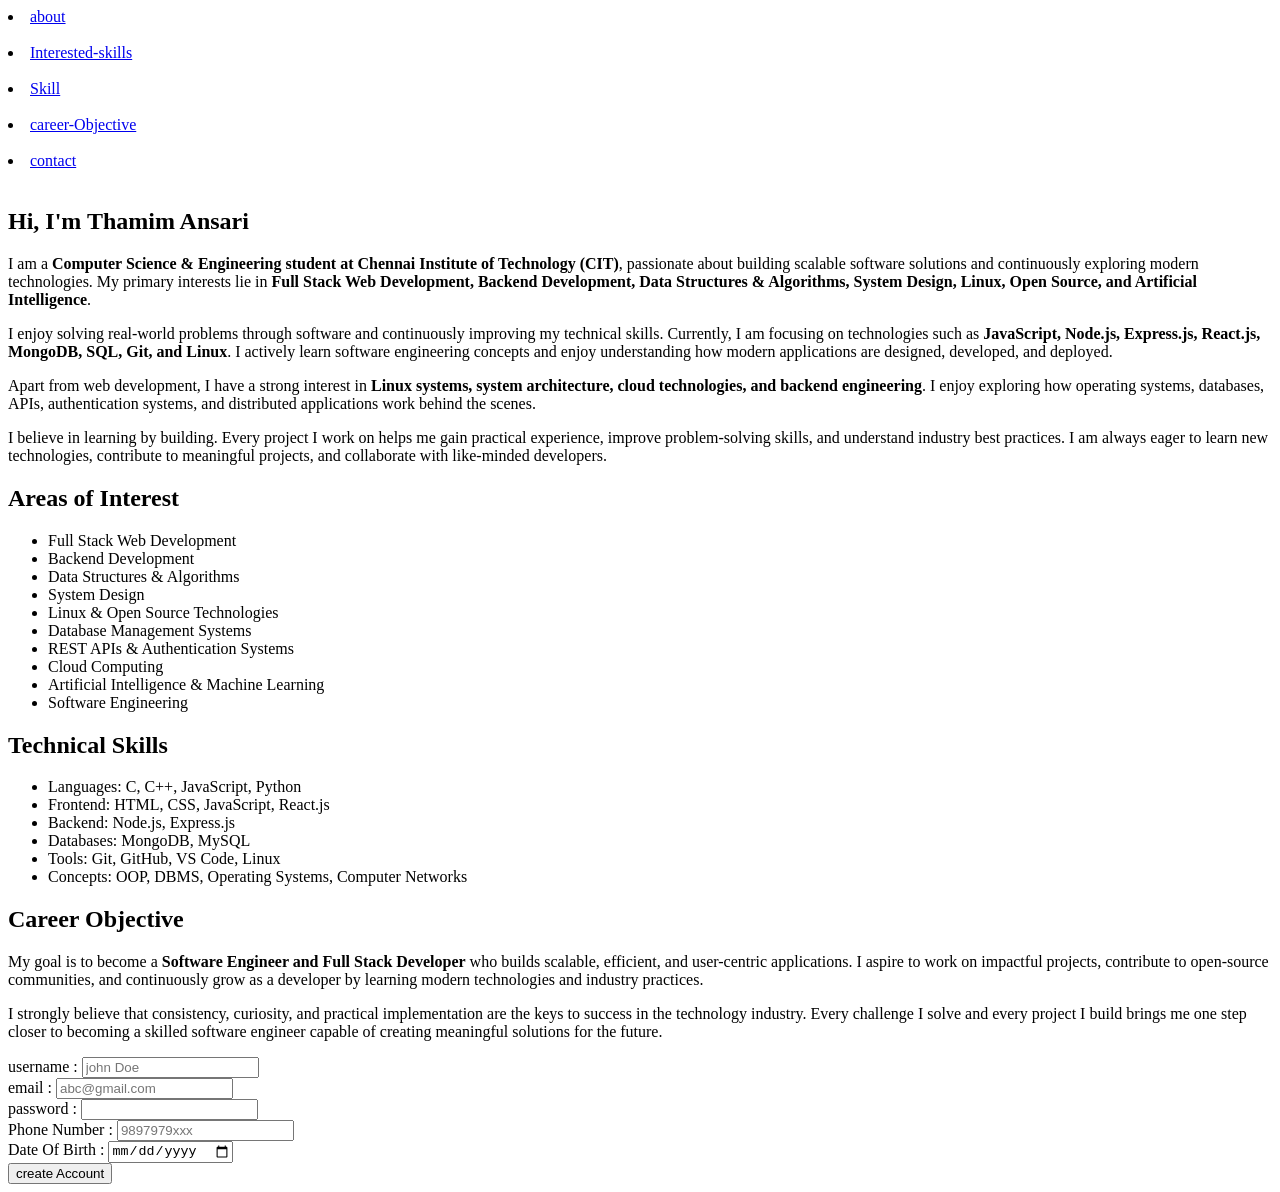
==== portfollio/index.html @ fa500929 "index.html is added" ====
<!DOCTYPE html>
<html lang="en">
<head>
  <meta charset="UTF-8" />
  <meta name="viewport" content="width=device-width, initial-scale=1.0" />
  <title>Thamim Ansari - Portfolio</title>
</head>
<body>
   <header>
     <nav>
        <li><a href ="#about-me">about</a></li><br>
        <li><a href ="#interest">Interested-skills</a></li><br>
        <li><a href="#skill">Skill</a></li><br>
        <li><a href ="#object">career-Objective</a></li><br>
        <li><a href ="#contact">contact</a></li><br>
     </nav>
   </header>
  <div class="container">
    <section id="about-me">
    <h1>Hi, I'm Thamim Ansari</h1>

    <p>
      I am a <strong>Computer Science &amp; Engineering student at Chennai Institute of Technology (CIT)</strong>,
      passionate about building scalable software solutions and continuously exploring modern technologies.
      My primary interests lie in <strong>Full Stack Web Development, Backend Development, Data Structures &amp; Algorithms,
      System Design, Linux, Open Source, and Artificial Intelligence</strong>.
    </p>

    <p>
      I enjoy solving real-world problems through software and continuously improving my technical skills.
      Currently, I am focusing on technologies such as <strong>JavaScript, Node.js, Express.js, React.js,
      MongoDB, SQL, Git, and Linux</strong>. I actively learn software engineering concepts and enjoy understanding
      how modern applications are designed, developed, and deployed.
    </p>

    <p>
      Apart from web development, I have a strong interest in <strong>Linux systems, system architecture,
      cloud technologies, and backend engineering</strong>. I enjoy exploring how operating systems,
      databases, APIs, authentication systems, and distributed applications work behind the scenes.
    </p>

    <p>
      I believe in learning by building. Every project I work on helps me gain practical experience,
      improve problem-solving skills, and understand industry best practices. I am always eager to learn
      new technologies, contribute to meaningful projects, and collaborate with like-minded developers.
    </p>
</section>

<section id="interest">
    <h2>Areas of Interest</h2>

    <ul>
      <li>Full Stack Web Development</li>
      <li>Backend Development</li>
      <li>Data Structures &amp; Algorithms</li>
      <li>System Design</li>
      <li>Linux &amp; Open Source Technologies</li>
      <li>Database Management Systems</li>
      <li>REST APIs &amp; Authentication Systems</li>
      <li>Cloud Computing</li>
      <li>Artificial Intelligence &amp; Machine Learning</li>
      <li>Software Engineering</li>
    </ul>
</section>  
<section id="skill">
    <h2>Technical Skills</h2>

    <ul>
      <li>Languages: C, C++, JavaScript, Python</li>
      <li>Frontend: HTML, CSS, JavaScript, React.js</li>
      <li>Backend: Node.js, Express.js</li>
      <li>Databases: MongoDB, MySQL</li>
      <li>Tools: Git, GitHub, VS Code, Linux</li>
      <li>Concepts: OOP, DBMS, Operating Systems, Computer Networks</li>
    </ul>
</section>

<section id="object" >
    <h2>Career Objective</h2>

    <p>
      My goal is to become a <strong>Software Engineer and Full Stack Developer</strong> who builds scalable,
      efficient, and user-centric applications. I aspire to work on impactful projects, contribute to open-source
      communities, and continuously grow as a developer by learning modern technologies and industry practices.
    </p>

    <p>
      I strongly believe that consistency, curiosity, and practical implementation are the keys to success in the
      technology industry. Every challenge I solve and every project I build brings me one step closer to becoming
      a skilled software engineer capable of creating meaningful solutions for the future.
    </p>
</section>

<section id="contact">
   <form action="#" method="post" autocomplete="on">
     <label for="username">username : </label>
     <input type = "text" name ="username" id ="username" placeholder="john Doe" required>
     <br>
      <label for="email">email : </label>
      <input type="email" id="email" name ="email" placeholder="abc@gmail.com" required>
        <br>
     <label for="password">password :</label>
     <input type ="password" id ="password" name="password">
      <br>
     <label for="phone"> Phone Number : </label>
     <input type="number" id ="phone" name = "phone" placeholder="9897979xxx" required>
    <br>
     <label for="DOB">Date Of Birth : </label>
     <input type ="date" id="DOB" name="DOB" placeholder="26/05/2008">
      <br>
    <div id ="btn-login">
      <button type="submit" >create Account</button>
    </div>
   </form>
</section>
  </div>
</body>
</html>
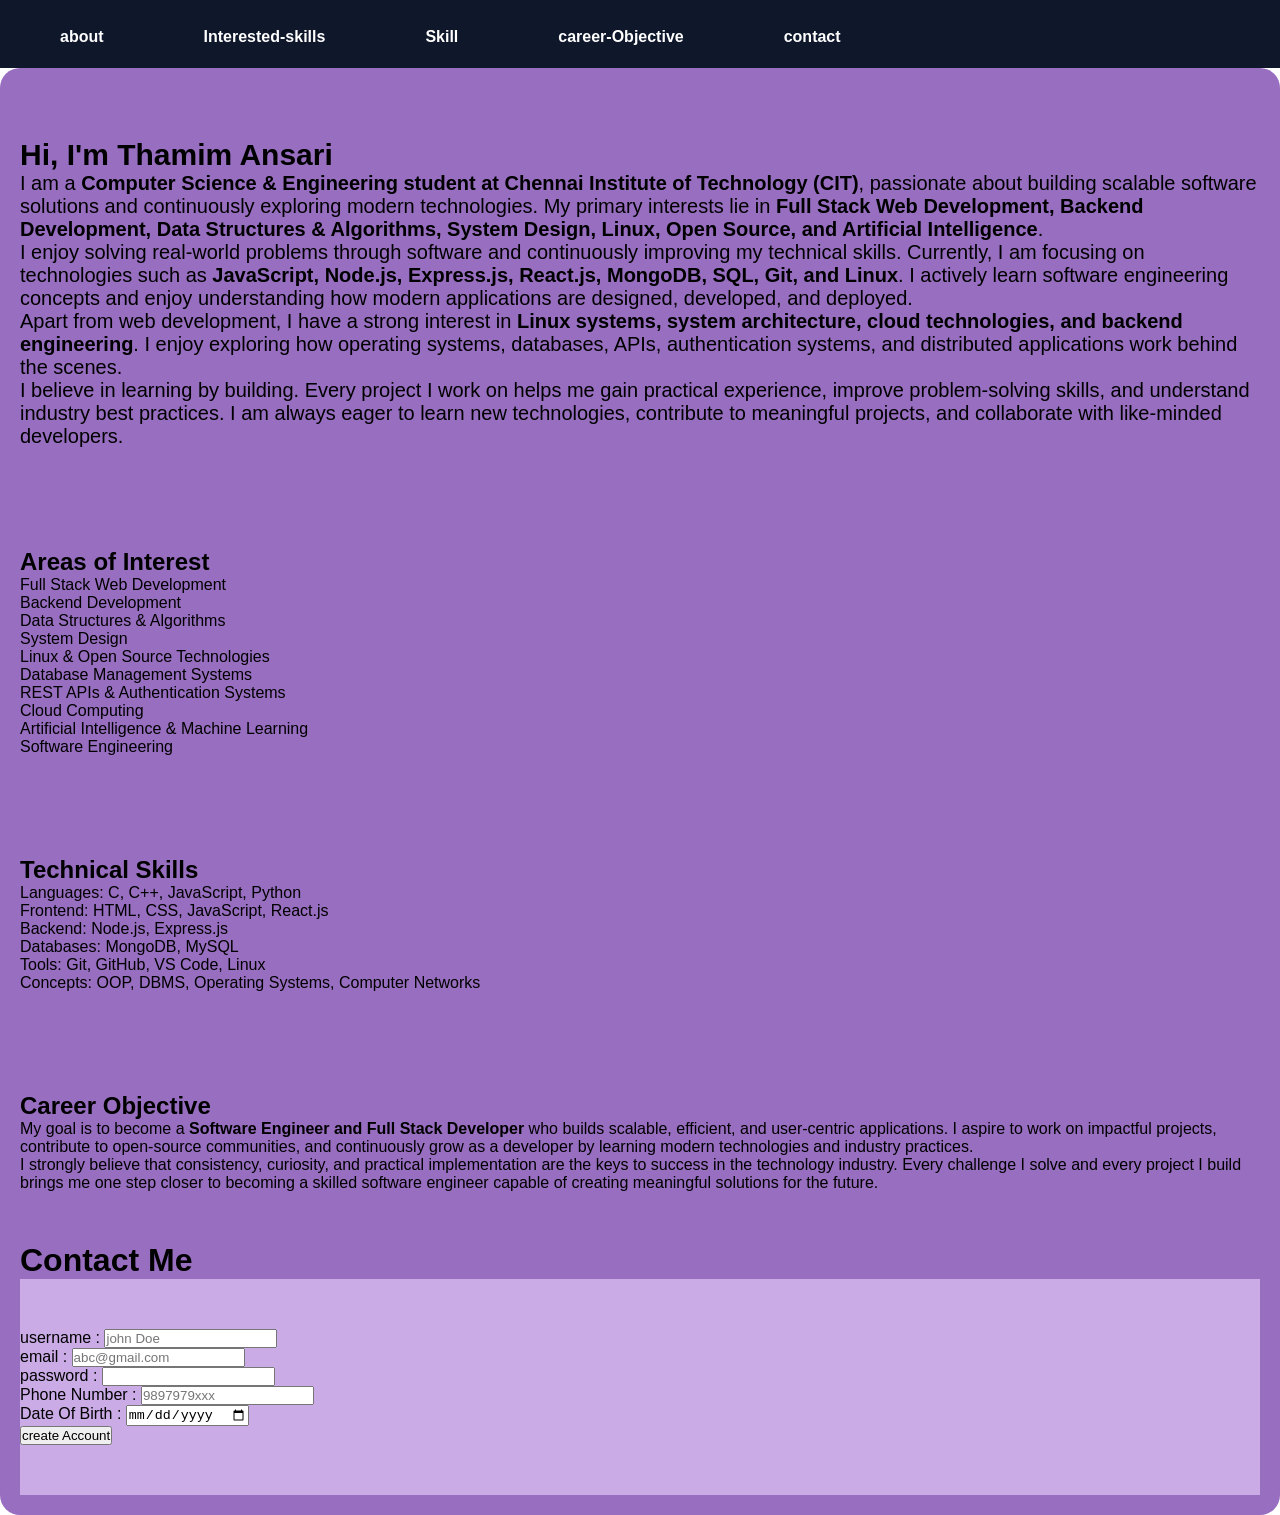
==== commit dfe7cd48: "css file is added" ====
--- a/portfollio/index.html
+++ b/portfollio/index.html
@@ -4,15 +4,20 @@
   <meta charset="UTF-8" />
   <meta name="viewport" content="width=device-width, initial-scale=1.0" />
   <title>Thamim Ansari - Portfolio</title>
+  <link rel="stylesheet" href="style.css" />
 </head>
 <body>
    <header>
      <nav>
+        <div class="logo">
+          <ul class="nav-links">
         <li><a href ="#about-me">about</a></li><br>
-        <li><a href ="#interest">Interested-skills</a></li><br>
+        <li><a href ="#interest">Interested-skills</a> </li><br>
         <li><a href="#skill">Skill</a></li><br>
         <li><a href ="#object">career-Objective</a></li><br>
         <li><a href ="#contact">contact</a></li><br>
+        </ul> 
+        </div>
      </nav>
    </header>
   <div class="container">
@@ -90,7 +95,7 @@
       a skilled software engineer capable of creating meaningful solutions for the future.
     </p>
 </section>
-
+ <h1>Contact Me</h1>
 <section id="contact">
    <form action="#" method="post" autocomplete="on">
      <label for="username">username : </label>
--- a/portfollio/style.css
+++ b/portfollio/style.css
@@ -0,0 +1,90 @@
+.container{
+    margin : 0 autopx;
+    background-color: #986ec0;
+    border-radius: 20px 20px 20px 20px;
+    padding: 20px;
+
+}
+
+*{
+    margin:0;
+    padding:0;
+    box-sizing:border-box;
+}
+
+ul{
+    list-style:none;
+}
+
+a{
+    text-decoration:none;
+}
+
+nav{
+    display:flex;
+    justify-content:space-between;
+    align-items:center;
+    padding:20px 50px;
+    background-color:#0f172a;
+}
+.nav-links{
+    display:flex;
+    gap:40px;
+}
+
+nav a{
+    color:#fff;
+    font-size:16px;
+    padding:5px 10px;
+}
+
+body{
+    font-family:Arial, sans-serif;
+}
+
+.logo{
+    font-size:24px;
+    font-weight:bold;
+    color:white;
+}
+
+.nav-links a{
+    font-size:16px;
+}
+.nav-links a{
+    position:relative;
+}
+
+
+/* sectin */
+
+
+#about-me{
+    background-color : #986ec0;
+    padding:50px 0;
+    font-size: 20px;
+    font-family: Arial, sans-serif; 
+}
+
+#interest{
+    background-color : #986ec0;
+    padding:50px 0;
+    font-size: 16px;
+    font-family: Arial, sans-serif;
+    font-weight: light;
+}
+
+#skill{
+    background-color : #986ec0;
+    padding:50px 0;
+}
+
+#object{
+    background-color : #986ec0;
+    padding:50px 0;
+}
+
+#contact{
+    background-color : #caabe6;
+    padding:50px 0;
+}
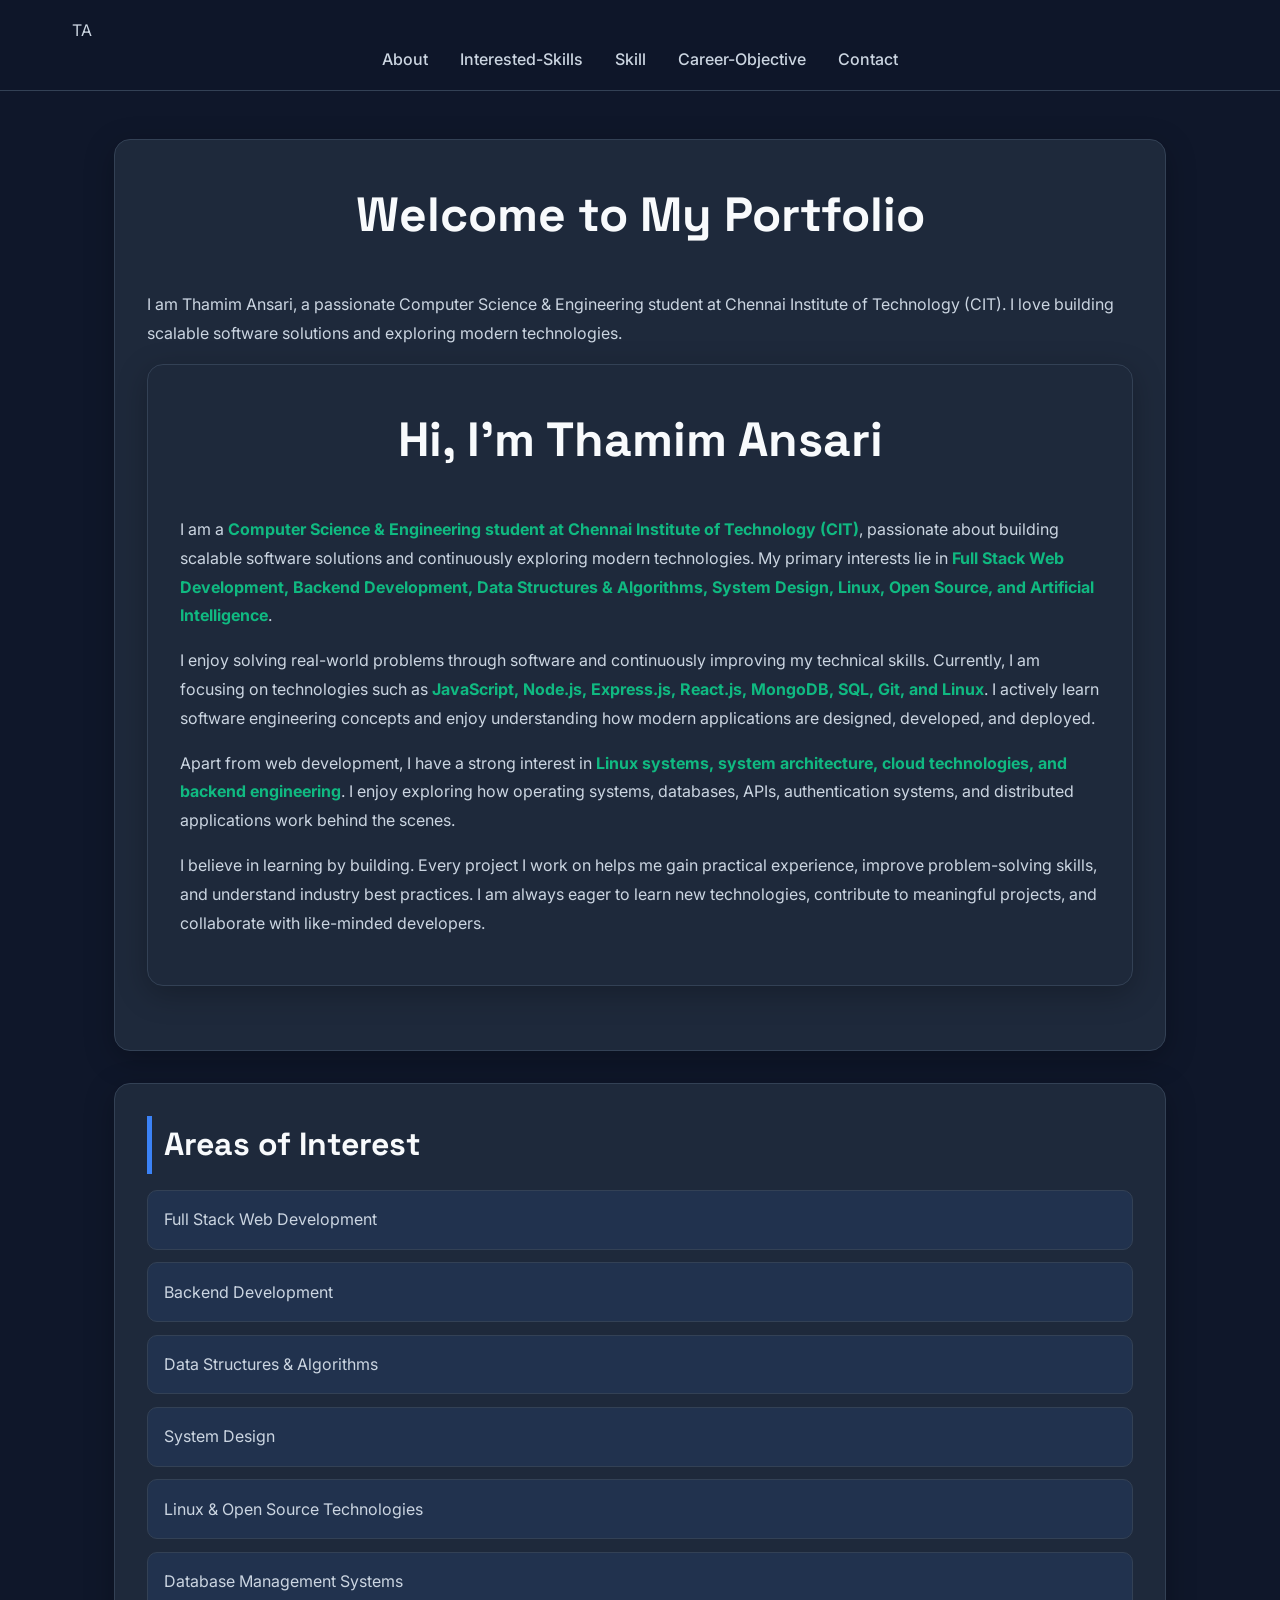
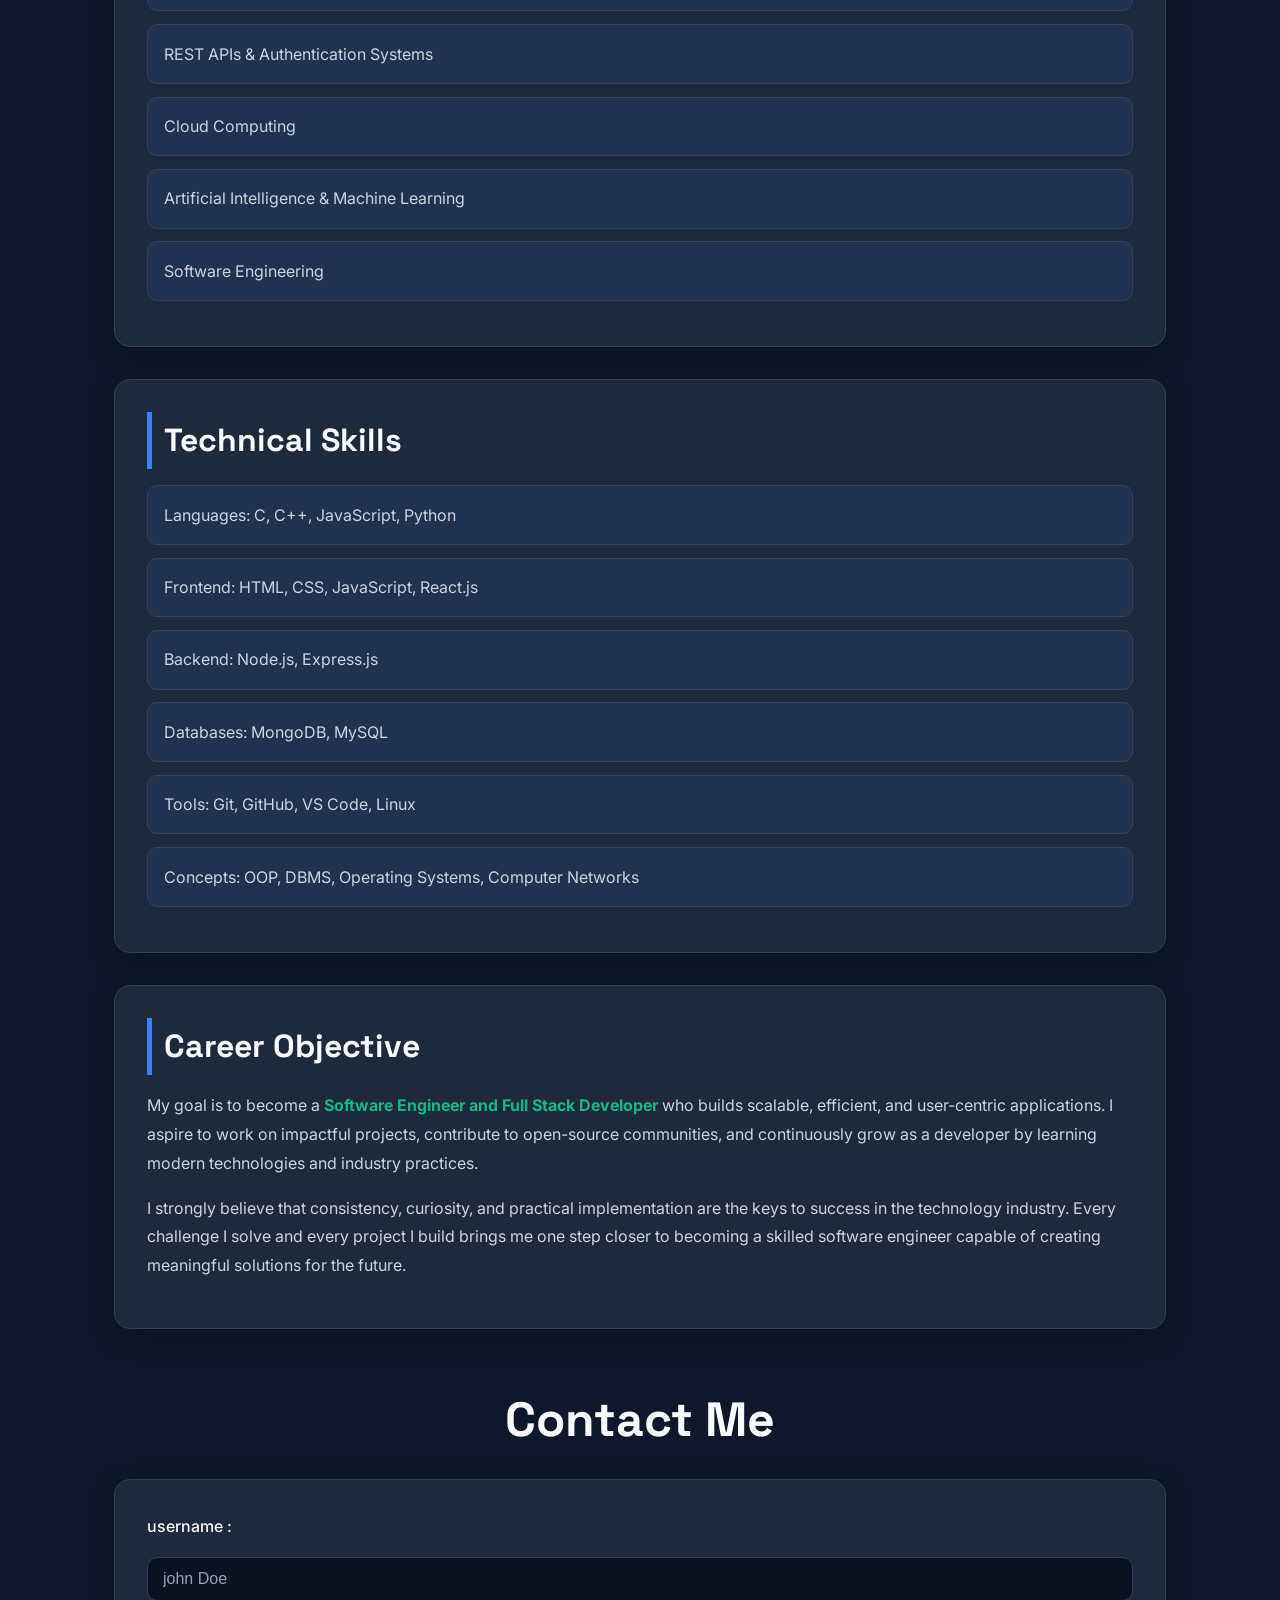
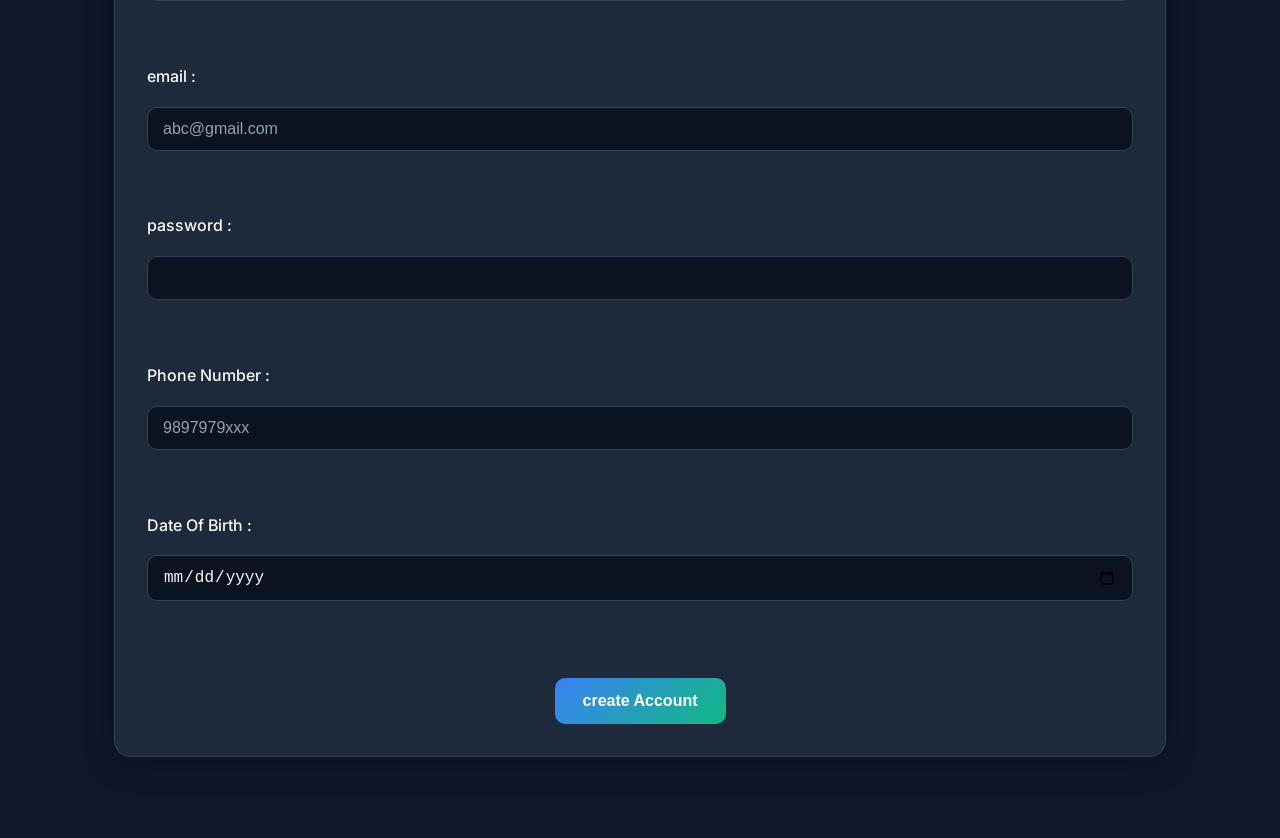
==== commit c9903711: "new file is added" ====
--- a/portfollio/index.html
+++ b/portfollio/index.html
@@ -9,18 +9,24 @@
 <body>
    <header>
      <nav>
-        <div class="logo">
+        <div class="logo">TA</div>
           <ul class="nav-links">
-        <li><a href ="#about-me">about</a></li><br>
-        <li><a href ="#interest">Interested-skills</a> </li><br>
-        <li><a href="#skill">Skill</a></li><br>
-        <li><a href ="#object">career-Objective</a></li><br>
-        <li><a href ="#contact">contact</a></li><br>
+        <li><a href ="#about-me">about</a></li>
+        <li><a href ="#interest">Interested-skills</a> </li>
+        <li><a href="#skill">Skill</a></li>
+        <li><a href ="#object">career-Objective</a></li>
+        <li><a href ="#contact">contact</a></li>
         </ul> 
-        </div>
+        
      </nav>
    </header>
   <div class="container">
+    <section id="hero">
+      <h1>Welcome to My Portfolio</h1>
+      <p>
+        I am Thamim Ansari, a passionate Computer Science &amp; Engineering student at Chennai Institute of Technology (CIT).
+        I love building scalable software solutions and exploring modern technologies.
+      </p>
     <section id="about-me">
     <h1>Hi, I'm Thamim Ansari</h1>
 
@@ -49,6 +55,7 @@
       improve problem-solving skills, and understand industry best practices. I am always eager to learn
       new technologies, contribute to meaningful projects, and collaborate with like-minded developers.
     </p>
+</section>
 </section>
 
 <section id="interest">
--- a/portfollio/style.css
+++ b/portfollio/style.css
@@ -1,90 +1,264 @@
-.container{
-    margin : 0 autopx;
-    background-color: #986ec0;
-    border-radius: 20px 20px 20px 20px;
-    padding: 20px;
-
-}
-
-*{
-    margin:0;
-    padding:0;
-    box-sizing:border-box;
-}
-
-ul{
-    list-style:none;
-}
-
-a{
-    text-decoration:none;
-}
-
-nav{
-    display:flex;
-    justify-content:space-between;
-    align-items:center;
-    padding:20px 50px;
-    background-color:#0f172a;
-}
-.nav-links{
-    display:flex;
-    gap:40px;
-}
-
-nav a{
-    color:#fff;
-    font-size:16px;
-    padding:5px 10px;
-}
-
-body{
-    font-family:Arial, sans-serif;
-}
-
-.logo{
-    font-size:24px;
-    font-weight:bold;
-    color:white;
-}
-
-.nav-links a{
-    font-size:16px;
-}
-.nav-links a{
-    position:relative;
-}
-
-
-/* sectin */
-
-
-#about-me{
-    background-color : #986ec0;
-    padding:50px 0;
-    font-size: 20px;
-    font-family: Arial, sans-serif; 
-}
-
-#interest{
-    background-color : #986ec0;
-    padding:50px 0;
-    font-size: 16px;
-    font-family: Arial, sans-serif;
-    font-weight: light;
-}
-
-#skill{
-    background-color : #986ec0;
-    padding:50px 0;
-}
-
-#object{
-    background-color : #986ec0;
-    padding:50px 0;
-}
-
-#contact{
-    background-color : #caabe6;
-    padding:50px 0;
+/* Google Fonts */
+@import url('https://fonts.googleapis.com/css2?family=Inter:wght@300;400;500;600;700&family=Space+Grotesk:wght@400;500;600;700&display=swap');
+
+:root {
+    --bg: #0F172A;
+    --surface: #1E293B;
+
+    --primary: #3B82F6;
+    --secondary: #10B981;
+
+    --text-main: #F8FAFC;
+    --text-body: #CBD5E1;
+    --text-muted: #94A3B8;
+
+    --border: #334155;
+
+    --shadow: 0 8px 30px rgba(0, 0, 0, 0.25);
+}
+
+/* Reset */
+
+* {
+    margin: 0;
+    padding: 0;
+    box-sizing: border-box;
+}
+
+html {
+    scroll-behavior: smooth;
+}
+
+body {
+    background-color: var(--bg);
+    color: var(--text-body);
+    font-family: 'Inter', sans-serif;
+    line-height: 1.8;
+}
+
+/* Navigation */
+
+header {
+    position: sticky;
+    top: 0;
+    z-index: 100;
+    background-color: rgba(15, 23, 42, 0.95);
+    backdrop-filter: blur(10px);
+    border-bottom: 1px solid var(--border);
+}
+
+nav {
+    max-width: 1200px;
+    margin: auto;
+    padding: 1rem 2rem;
+}
+
+.nav-links {
+    display: flex;
+    justify-content: center;
+    align-items: center;
+    gap: 2rem;
+    list-style: none;
+    flex-wrap: wrap;
+}
+
+.nav-links li {
+    list-style: none;
+}
+
+.nav-links a {
+    text-decoration: none;
+    color: var(--text-body);
+    font-weight: 500;
+    transition: 0.3s ease;
+    text-transform: capitalize;
+}
+
+.nav-links a:hover {
+    color: var(--primary);
+}
+
+/* Main Container */
+
+.container {
+    max-width: 1100px;
+    margin: auto;
+    padding: 3rem 1.5rem;
+}
+
+/* Sections */
+
+section {
+    background-color: var(--surface);
+    margin-bottom: 2rem;
+    padding: 2rem;
+    border-radius: 16px;
+    border: 1px solid var(--border);
+    box-shadow: var(--shadow);
+    transition: transform 0.3s ease;
+}
+
+section:hover {
+    transform: translateY(-4px);
+}
+
+/* Headings */
+
+h1,
+h2 {
+    font-family: 'Space Grotesk', sans-serif;
+    color: var(--text-main);
+    margin-bottom: 1rem;
+}
+
+h1 {
+    font-size: 3rem;
+    text-align: center;
+    margin-bottom: 2rem;
+}
+
+h2 {
+    font-size: 2rem;
+    border-left: 5px solid var(--primary);
+    padding-left: 12px;
+}
+
+p {
+    margin-bottom: 1rem;
+    color: var(--text-body);
+}
+
+/* Lists */
+
+ul {
+    list-style: none;
+}
+
+#interest ul li,
+#skill ul li {
+    background-color: rgba(59, 130, 246, 0.1);
+    border: 1px solid var(--border);
+    margin-bottom: 0.8rem;
+    padding: 0.9rem 1rem;
+    border-radius: 10px;
+    transition: 0.3s ease;
+}
+
+#interest ul li:hover,
+#skill ul li:hover {
+    background-color: rgba(59, 130, 246, 0.2);
+    transform: translateX(5px);
+}
+
+/* About Section */
+
+#about-me strong,
+#object strong {
+    color: var(--secondary);
+}
+
+/* Contact Heading */
+
+body > .container > h1 {
+    margin-top: 3rem;
+    margin-bottom: 1rem;
+}
+
+/* Contact Form */
+
+form {
+    display: flex;
+    flex-direction: column;
+    gap: 1rem;
+}
+
+label {
+    color: var(--text-main);
+    font-weight: 500;
+}
+
+input {
+    width: 100%;
+    padding: 12px 15px;
+    border-radius: 10px;
+    border: 1px solid var(--border);
+    background-color: #0B1220;
+    color: var(--text-main);
+    font-size: 1rem;
+    outline: none;
+    transition: 0.3s ease;
+}
+
+input:focus {
+    border-color: var(--primary);
+    box-shadow: 0 0 10px rgba(59, 130, 246, 0.3);
+}
+
+input::placeholder {
+    color: var(--text-muted);
+}
+
+/* Button */
+
+#btn-login {
+    display: flex;
+    justify-content: center;
+    margin-top: 1rem;
+}
+
+button {
+    background: linear-gradient(
+        135deg,
+        var(--primary),
+        var(--secondary)
+    );
+    color: white;
+    border: none;
+    padding: 14px 28px;
+    border-radius: 10px;
+    cursor: pointer;
+    font-size: 1rem;
+    font-weight: 600;
+    transition: 0.3s ease;
+}
+
+button:hover {
+    transform: translateY(-3px);
+    opacity: 0.95;
+}
+
+/* Scrollbar */
+
+::-webkit-scrollbar {
+    width: 10px;
+}
+
+::-webkit-scrollbar-track {
+    background: var(--bg);
+}
+
+::-webkit-scrollbar-thumb {
+    background: var(--primary);
+    border-radius: 10px;
+}
+
+/* Responsive */
+
+@media (max-width: 768px) {
+
+    h1 {
+        font-size: 2.2rem;
+    }
+
+    h2 {
+        font-size: 1.5rem;
+    }
+
+    .nav-links {
+        gap: 1rem;
+    }
+
+    section {
+        padding: 1.5rem;
+    }
 }
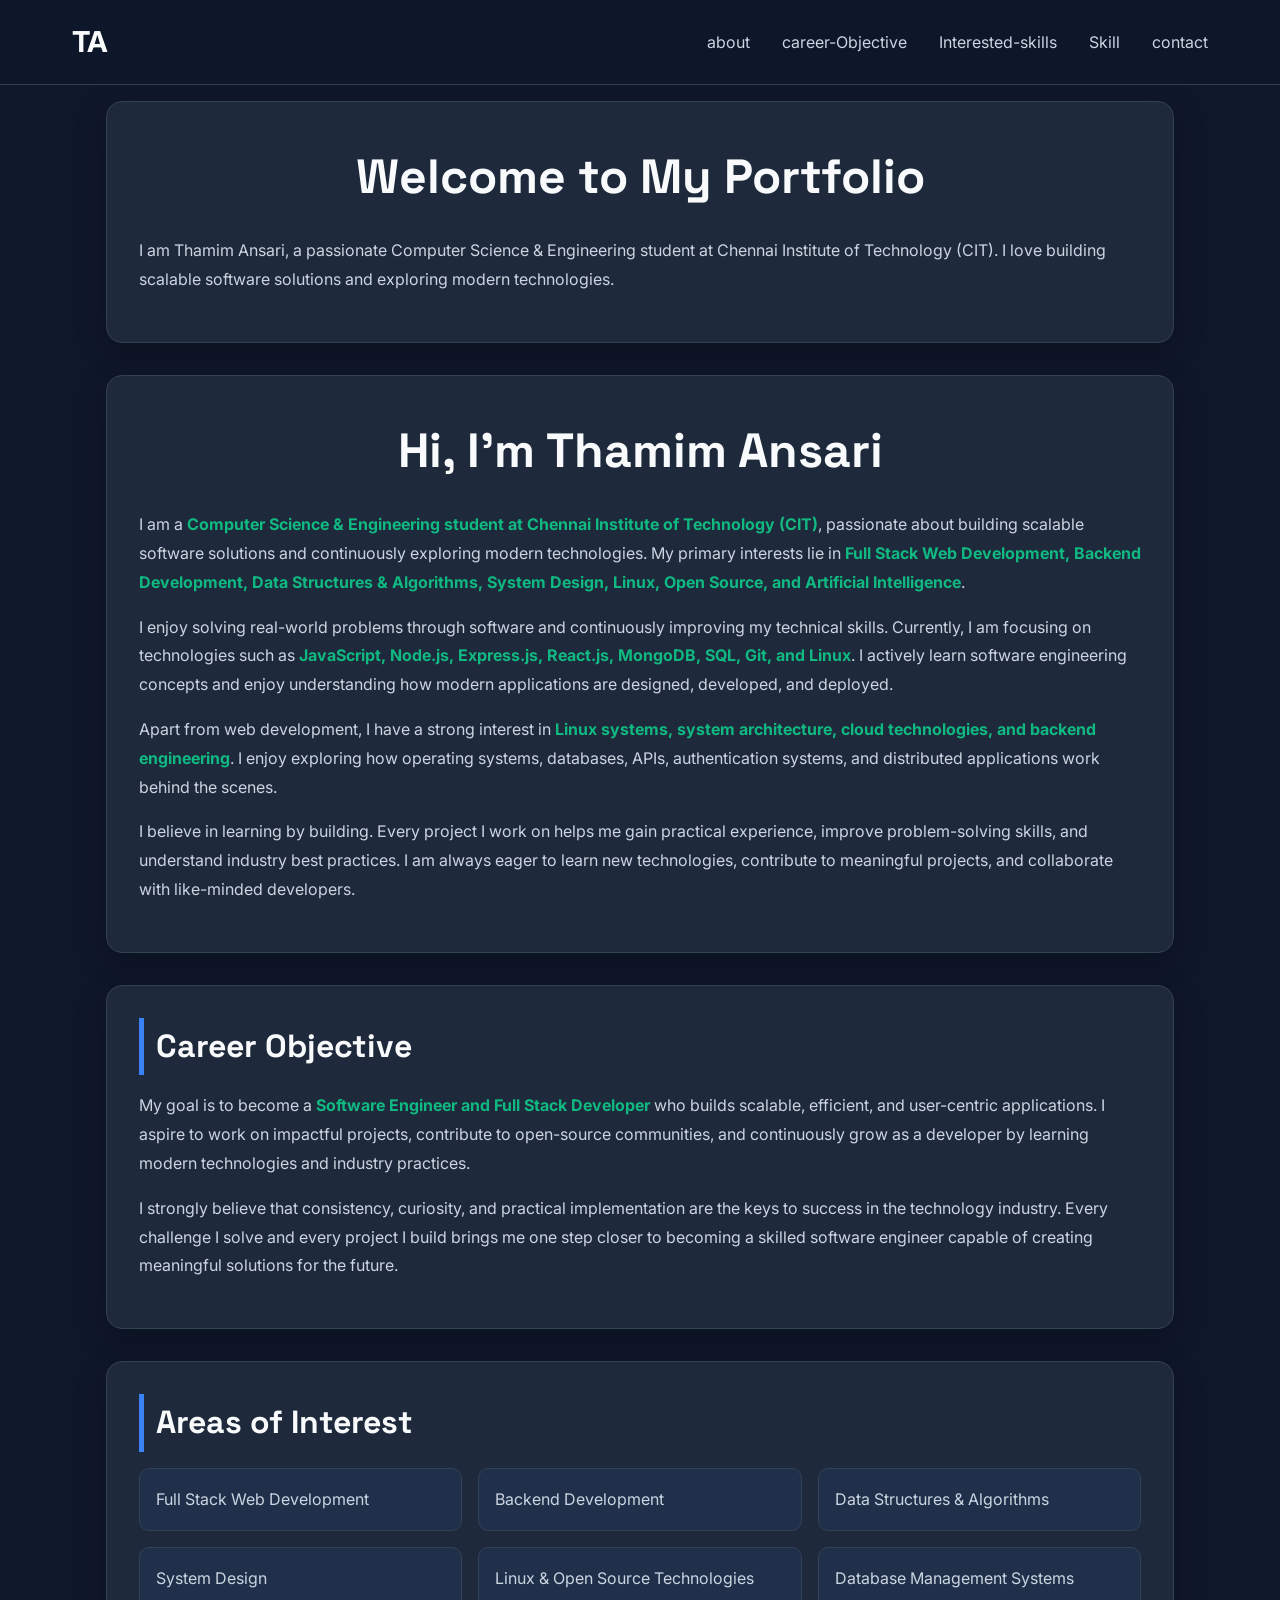
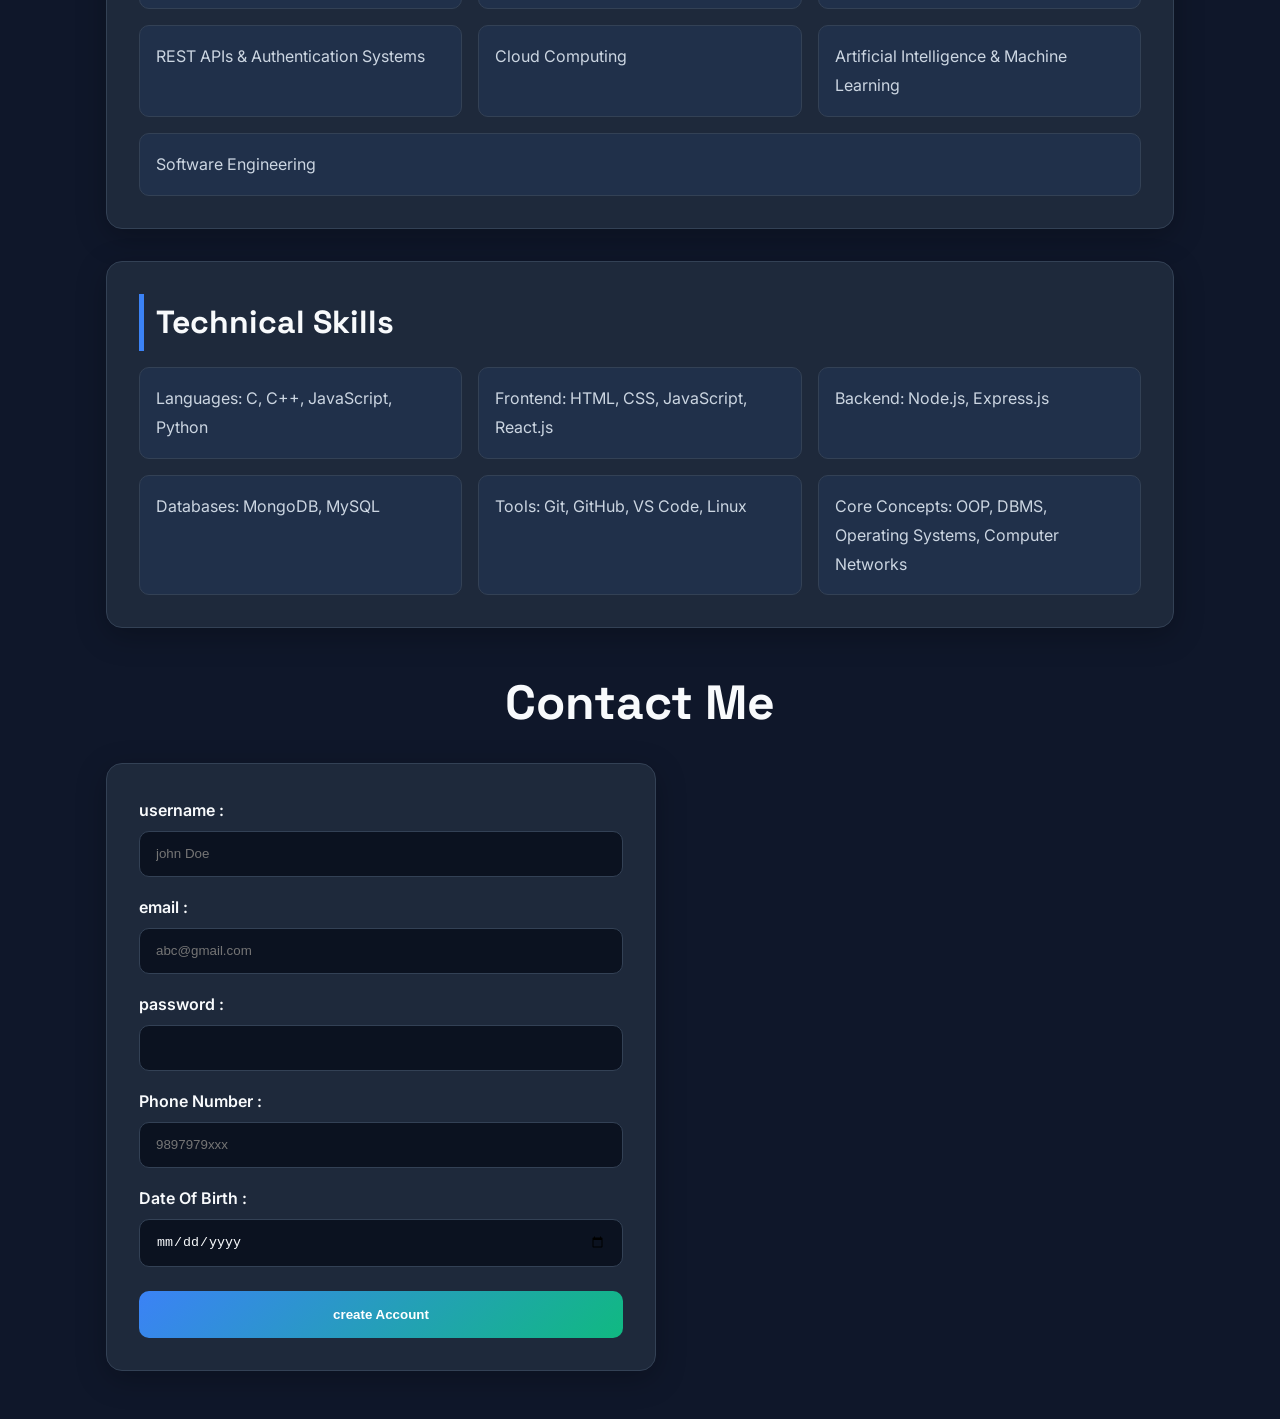
==== commit 4423e4a8: "fix : responsive design" ====
--- a/portfollio/index.html
+++ b/portfollio/index.html
@@ -4,30 +4,37 @@
   <meta charset="UTF-8" />
   <meta name="viewport" content="width=device-width, initial-scale=1.0" />
   <title>Thamim Ansari - Portfolio</title>
-  <link rel="stylesheet" href="style.css" />
+  <link rel="stylesheet" href="bc.css" />
+  <script src="script.js" defer></script>
 </head>
 <body>
    <header>
      <nav>
         <div class="logo">TA</div>
+        <button class="menu-toggle" id="menu-toggle">&#9776;</button>
           <ul class="nav-links">
         <li><a href ="#about-me">about</a></li>
+        <li><a href ="#object">career-Objective</a></li>
         <li><a href ="#interest">Interested-skills</a> </li>
         <li><a href="#skill">Skill</a></li>
-        <li><a href ="#object">career-Objective</a></li>
         <li><a href ="#contact">contact</a></li>
         </ul> 
         
      </nav>
    </header>
+   <main>
+    <!-- container section -->
   <div class="container">
+    <!-- hero section -->
     <section id="hero">
+      <article>
       <h1>Welcome to My Portfolio</h1>
       <p>
         I am Thamim Ansari, a passionate Computer Science &amp; Engineering student at Chennai Institute of Technology (CIT).
         I love building scalable software solutions and exploring modern technologies.
-      </p>
+      </p></article> </section>
     <section id="about-me">
+      <article>
     <h1>Hi, I'm Thamim Ansari</h1>
 
     <p>
@@ -55,11 +62,33 @@
       improve problem-solving skills, and understand industry best practices. I am always eager to learn
       new technologies, contribute to meaningful projects, and collaborate with like-minded developers.
     </p>
+    </article>
 </section>
 </section>
 
+<!-- career objective section -->
+<section id="object" >
+  <article>
+    <h2>Career Objective</h2>
+
+    <p>
+      My goal is to become a <strong>Software Engineer and Full Stack Developer</strong> who builds scalable,
+      efficient, and user-centric applications. I aspire to work on impactful projects, contribute to open-source
+      communities, and continuously grow as a developer by learning modern technologies and industry practices.
+    </p>
+
+    <p>
+      I strongly believe that consistency, curiosity, and practical implementation are the keys to success in the
+      technology industry. Every challenge I solve and every project I build brings me one step closer to becoming
+      a skilled software engineer capable of creating meaningful solutions for the future.
+    </p>
+    </article>
+</section>
+
+<!-- interest section -->
 <section id="interest">
-    <h2>Areas of Interest</h2>
+  <article >
+      <h2>Areas of Interest</h2>
 
     <ul>
       <li>Full Stack Web Development</li>
@@ -73,8 +102,12 @@
       <li>Artificial Intelligence &amp; Machine Learning</li>
       <li>Software Engineering</li>
     </ul>
+    </article>
 </section>  
+
+<!-- skill section -->
 <section id="skill">
+  <article>
     <h2>Technical Skills</h2>
 
     <ul>
@@ -83,48 +116,44 @@
       <li>Backend: Node.js, Express.js</li>
       <li>Databases: MongoDB, MySQL</li>
       <li>Tools: Git, GitHub, VS Code, Linux</li>
-      <li>Concepts: OOP, DBMS, Operating Systems, Computer Networks</li>
+      <li>Core Concepts: OOP, DBMS, Operating Systems, Computer Networks</li>
     </ul>
+    </article>
 </section>
 
-<section id="object" >
-    <h2>Career Objective</h2>
-
-    <p>
-      My goal is to become a <strong>Software Engineer and Full Stack Developer</strong> who builds scalable,
-      efficient, and user-centric applications. I aspire to work on impactful projects, contribute to open-source
-      communities, and continuously grow as a developer by learning modern technologies and industry practices.
-    </p>
-
-    <p>
-      I strongly believe that consistency, curiosity, and practical implementation are the keys to success in the
-      technology industry. Every challenge I solve and every project I build brings me one step closer to becoming
-      a skilled software engineer capable of creating meaningful solutions for the future.
-    </p>
-</section>
+<!-- contact section -->
  <h1>Contact Me</h1>
 <section id="contact">
    <form action="#" method="post" autocomplete="on">
+    <div>
      <label for="username">username : </label>
      <input type = "text" name ="username" id ="username" placeholder="john Doe" required>
-     <br>
+     </div>
+      <div>
       <label for="email">email : </label>
       <input type="email" id="email" name ="email" placeholder="abc@gmail.com" required>
-        <br>
+        </div>  
+        <div>
      <label for="password">password :</label>
      <input type ="password" id ="password" name="password">
-      <br>
+      </div>
+      <div>
      <label for="phone"> Phone Number : </label>
      <input type="number" id ="phone" name = "phone" placeholder="9897979xxx" required>
-    <br>
+    </div>
+
+    <div>
      <label for="DOB">Date Of Birth : </label>
      <input type ="date" id="DOB" name="DOB" placeholder="26/05/2008">
-      <br>
+      </div>
+      
     <div id ="btn-login">
       <button type="submit" >create Account</button>
     </div>
    </form>
 </section>
   </div>
+</main>
+
 </body>
 </html>
--- a/portfollio/bc.css
+++ b/portfollio/bc.css
@@ -0,0 +1,330 @@
+/* Google Fonts */
+@import url('https://fonts.googleapis.com/css2?family=Inter:wght@300;400;500;600;700&family=Space+Grotesk:wght@400;500;600;700&display=swap');
+
+:root{
+    --bg:#0F172A;
+    --surface:#1E293B;
+    --primary:#3B82F6;
+    --secondary:#10B981;
+    --text-main:#F8FAFC;
+    --text-body:#CBD5E1;
+    --text-muted:#94A3B8;
+    --border:#334155;
+    --shadow:0 8px 30px rgba(0,0,0,.25);
+}
+
+*{
+    margin:0;
+    padding:0;
+    box-sizing:border-box;
+}
+
+html{
+    scroll-behavior:smooth;
+}
+
+body{
+    font-family:'Inter',sans-serif;
+    background:var(--bg);
+    color:var(--text-body);
+    line-height:1.8;
+}
+
+img{
+    max-width:100%;
+    display:block;
+}
+
+header{
+    position:sticky;
+    top:0;
+    z-index:1000;
+    background:rgba(15,23,42,.95);
+    backdrop-filter:blur(10px);
+    border-bottom:1px solid var(--border);
+}
+
+nav{
+    max-width:1200px;
+    margin:auto;
+    padding:1rem 2rem;
+    display:flex;
+    justify-content:space-between;
+    align-items:center;
+}
+.menu-toggle{
+    display:none;
+    background:none;
+    border:none;
+    font-size:1.5rem;
+    color:var(--text-main);
+    cursor:pointer;
+}
+.logo{
+    color:var(--text-main);
+    font-size:1.8rem;
+    font-weight:700;
+}
+
+.nav-links{
+    display:flex;
+    list-style:none;
+    gap:2rem;
+}
+
+.nav-links a{
+    text-decoration:none;
+    color:var(--text-body);
+    transition:.3s;
+}
+
+.nav-links a:hover{
+    color:var(--primary);
+}
+
+.nav-links.active{
+    display:flex;    
+}
+.container{
+    max-width:1100px;
+    margin:auto;
+    padding:1rem;
+}
+
+section{
+    background:var(--surface);
+    border:1px solid var(--border);
+    border-radius:16px;
+    box-shadow:var(--shadow);
+    padding:2rem;
+    margin-bottom:2rem;
+}
+
+h1,h2{
+    font-family:'Space Grotesk',sans-serif;
+    color:var(--text-main);
+    margin-bottom:1rem;
+}
+
+h1{
+    text-align:center;
+    font-size:3rem;
+}
+
+h2{
+    font-size:2rem;
+    border-left:5px solid var(--primary);
+    padding-left:12px;
+}
+
+p{
+    margin-bottom:1rem;
+}
+#about-me,
+#object,
+#interest,
+#skill,
+#contact{
+    scroll-margin-top:90px;
+}
+
+#hero{
+    display:block;
+}
+
+#about-me strong,
+#object strong{
+    color:var(--secondary);
+}
+
+ul{
+    list-style:none;
+}
+
+#interest ul,
+#skill ul{
+    display:flex;
+    flex-wrap:wrap;
+    gap:1rem;
+}
+
+#interest li,
+#skill li{
+    flex:1 1 250px;
+    background:rgba(59,130,246,.08);
+    border:1px solid var(--border);
+    border-radius:10px;
+    padding:1rem;
+    transition:.3s;
+}
+
+#interest li:hover,
+#skill li:hover{
+    transform:translateY(-4px);
+    background:rgba(59,130,246,.18);
+}
+
+#contact{
+    display:flex;
+    justify-content:flex-start;
+    max-width:550px;
+    width:100%;
+}
+
+form{
+    width:100%;
+    max-width:450%;
+    display:flex;
+    flex-direction:column;
+    gap:1rem;
+}
+
+form div{
+    display:flex;
+    flex-direction:column;
+    gap:.4rem;
+}
+
+label{
+    color:var(--text-main);
+    font-weight:600;
+}
+
+input{
+    width:100%;
+    padding:.9rem 1rem;
+    border-radius:10px;
+    border:1px solid var(--border);
+    background:#0B1220;
+    color:var(--text-main);
+    outline:none;
+}
+
+input:focus{
+    border-color:var(--primary);
+    box-shadow:0 0 10px rgba(59,130,246,.35);
+}
+
+#btn-login{
+    margin-top:.5rem;
+}
+
+button{
+    width:100%;
+    padding:1rem;
+    border:none;
+    border-radius:10px;
+    color:white;
+    cursor:pointer;
+    font-weight:600;
+    background:linear-gradient(135deg,var(--primary),var(--secondary));
+    transition:.3s;
+}
+
+button:hover{
+    transform:translateY(-3px);
+}
+
+::-webkit-scrollbar{
+    width:10px;
+}
+::-webkit-scrollbar-thumb{
+    background:var(--primary);
+    border-radius:10px;
+}
+
+/* =========================
+   Responsive
+========================= */
+
+@media (max-width:768px){
+
+    nav{
+        display:flex;
+        flex-direction:space-between;
+        align-items:center;
+        flex-wrap:wrap;
+        position:relative;
+    }
+
+    .nav-links{
+        position: relative;
+        width:100%;
+        display:none;
+        flex-direction:column;
+        justify-content:flex-start;
+        align-items:center;
+        padding:20px 0·;
+        gap: 15px;
+        margin-top: 20px;
+        background:var(--surface);
+        border-top:1px solid var(--border)
+    }
+
+    .nav-links li{
+        width:100%;
+        text-align:center;
+    }
+
+
+    
+    .nav-links a{
+        display:block;
+        padding:.6rem;
+        text-decoration:none;
+        color:var(--text-body);
+        transition:.3s;
+    }
+    
+    .nav-links a:hover{
+        color:var(--primary);
+    }
+    .nav-links.active{
+        display:flex;
+    }
+
+    .container{
+        padding:1rem;
+    }
+
+    h1{
+        font-size:2rem;
+    }
+
+    h2{
+        font-size:1.5rem;
+    }
+
+    section{
+        padding:1.25rem;
+    }
+
+    #interest ul,
+    #skill ul{
+        flex-direction:column;
+    }
+
+    #interest li,
+    #skill li{
+        flex:1 1 100%;
+    }
+
+    #contact{
+        width:100%;
+    }
+
+    form{
+        max-width:100%;
+    }
+    .menu-toggle{
+        display:block;
+        width :auto;
+        padding: 0;
+        background: none;
+        border: none;
+        font-size: 1.5rem;
+        color : white;
+        cursor: pointer;
+    }
+
+}
